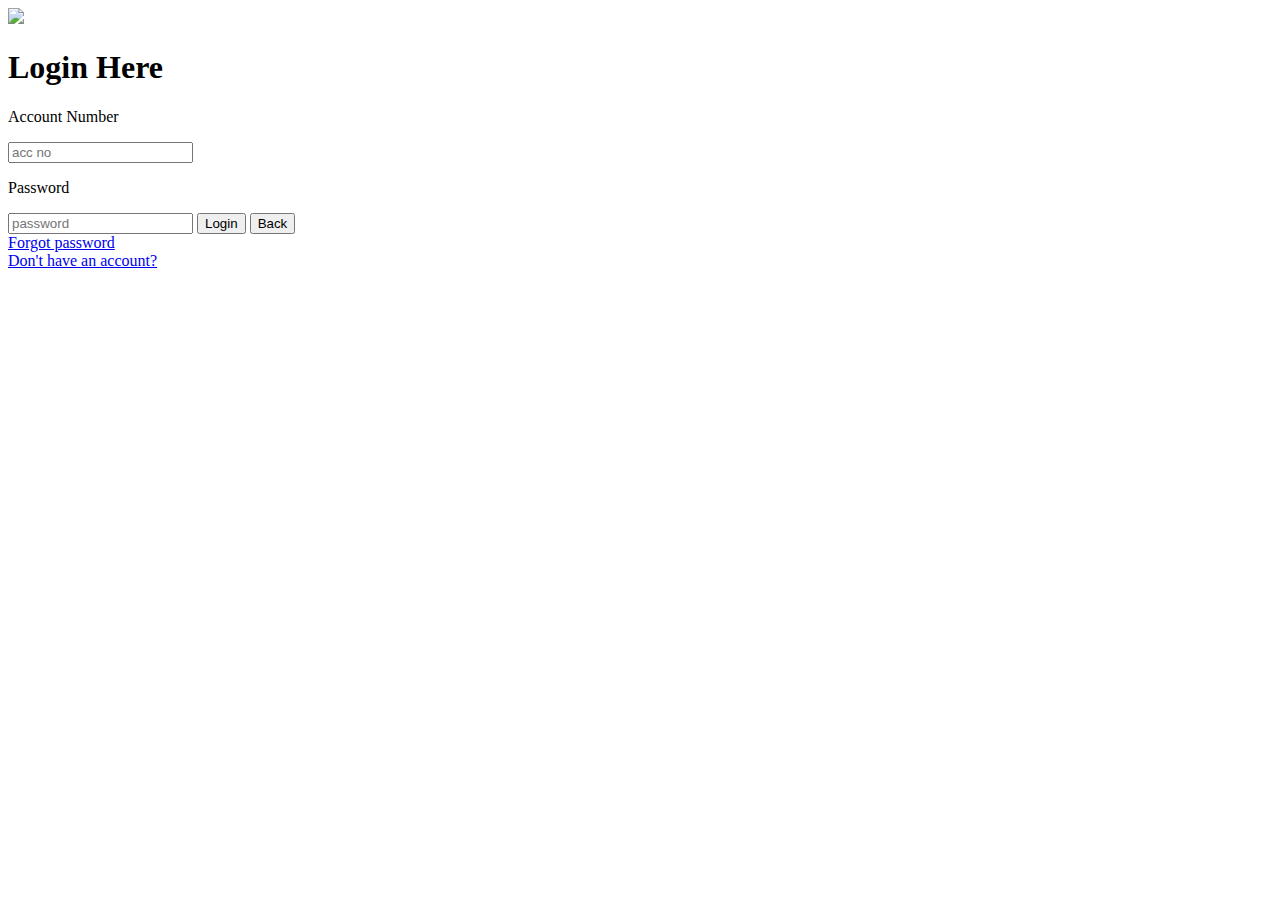
==== login.html @ 77539576 "update" ====
<!DOCTYPE html>
<html lang="en">
<head>
    <meta charset="UTF-8">
    <meta http-equiv="X-UA-Compatible" content="IE=edge">
    <meta name="viewport" content="width=device-width, initial-scale=1.0">
    <title>Document</title>
    <link rel="stylesheet" href="css/loginstyle.css" type="text/css">
    <script src="transaction1.js"></script>
</head>
<body>
    <div class="loginbox">
        <img src="image/userlogo.png" class="avatar">
        <h1>Login Here</h1>
        <form name="frm" action="userdetails.html">
            <p>Account Number</p>
            <input type="number" name="acno" id="acno" placeholder="acc no">
            <p>Password</p>
            <input type="password" name="pwd" id="pwd" placeholder="password">
            <button type="button" onclick="Bank.login()" class="loginbtn" >Login</button>
            <a href="bhome.html"><input type="button" class="backbtn" value="Back"></a><br>
            <a href="#">Forgot password</a><br>
            <a href="#">Don't have an account?</a>
        </form>
    </div>
</body>
</html>
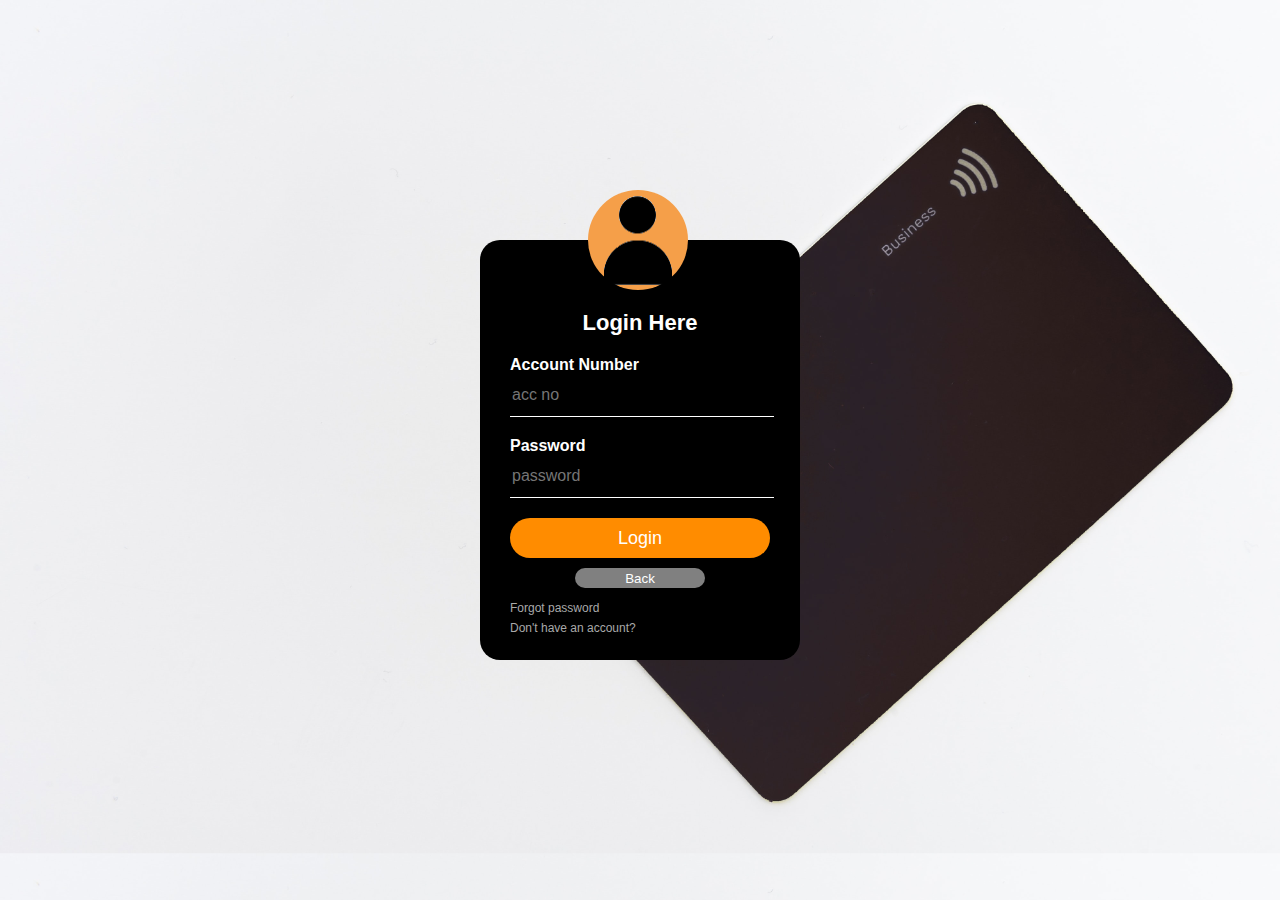
==== commit 711d802f: "Add files via upload" ====
--- a/login.html
+++ b/login.html
@@ -18,7 +18,7 @@
             <p>Password</p>
             <input type="password" name="pwd" id="pwd" placeholder="password">
             <button type="button" onclick="Bank.login()" class="loginbtn" >Login</button>
-            <a href="bhome.html"><input type="button" class="backbtn" value="Back"></a><br>
+            <a href="index.html"><input type="button" class="backbtn" value="Back"></a><br>
             <a href="#">Forgot password</a><br>
             <a href="#">Don't have an account?</a>
         </form>
--- a/css/loginstyle.css
+++ b/css/loginstyle.css
@@ -0,0 +1,93 @@
+body{
+    margin: 0;
+    padding: 0;
+    background-image: url(../image/usrbg.jpg);
+    background-size: cover;
+    font-family: sans-serif;
+}
+.loginbox{
+    width: 320px;
+    height: 420px;
+    background-color: #000;
+    color: #fff;
+    top:50%;
+    left:50%;
+    position: absolute;
+    transform: translate(-50%,-50%);
+    box-sizing: border-box;
+    padding: 70px 30px;
+    border-radius: 20px;
+}
+.avatar{
+    width: 100px;
+    height: 100px;
+    border-radius: 50%;
+    position: absolute;
+    top: -50px;
+    left: 108px;
+}
+h1{
+    margin: 0;
+    padding:0 0 20px;
+    text-align: center;
+    font-size: 22px;
+}
+.loginbox p{
+    margin: 0;
+    padding: 0;
+    font-weight: bold;
+}
+.loginbox input{
+    width: 100%;
+    margin-bottom: 20px;
+}
+.loginbox input[type="number"],input[type="password"]{
+    border: none;
+    border-bottom: 1px solid #fff;
+    background: transparent;
+    outline: none;
+    height: 40px;
+    color: white;
+    font-size: 16px;
+}
+.loginbox .loginbtn{
+    border: none;
+    outline: none;
+    height: 40px;
+    width: 100%;
+    background: darkorange;
+    color: white;
+    font-size: 18px;
+    border-radius: 20px;
+    margin-bottom: 10px;
+}
+.loginbox .loginbtn:hover{
+    cursor: pointer;
+    background: #ffc107;
+    color: #000;
+}
+.loginbox .backbtn{
+    border: none;
+    outline: none;
+    height: 20px;
+    width: 50%;
+    margin-left: 65px;
+    border-radius: 20px;
+    background: gray;
+    color: #fff;
+    margin-bottom: 10px;
+}
+.loginbox .backbtn:hover{
+    cursor: pointer;
+    color:gray;
+    background: white;
+}
+.loginbox a{
+    text-decoration: none;
+    font-size: 12px;
+    line-height: 20px;
+    color: darkgrey;
+}
+.loginbox a:hover{
+    color: #ffc107;
+}